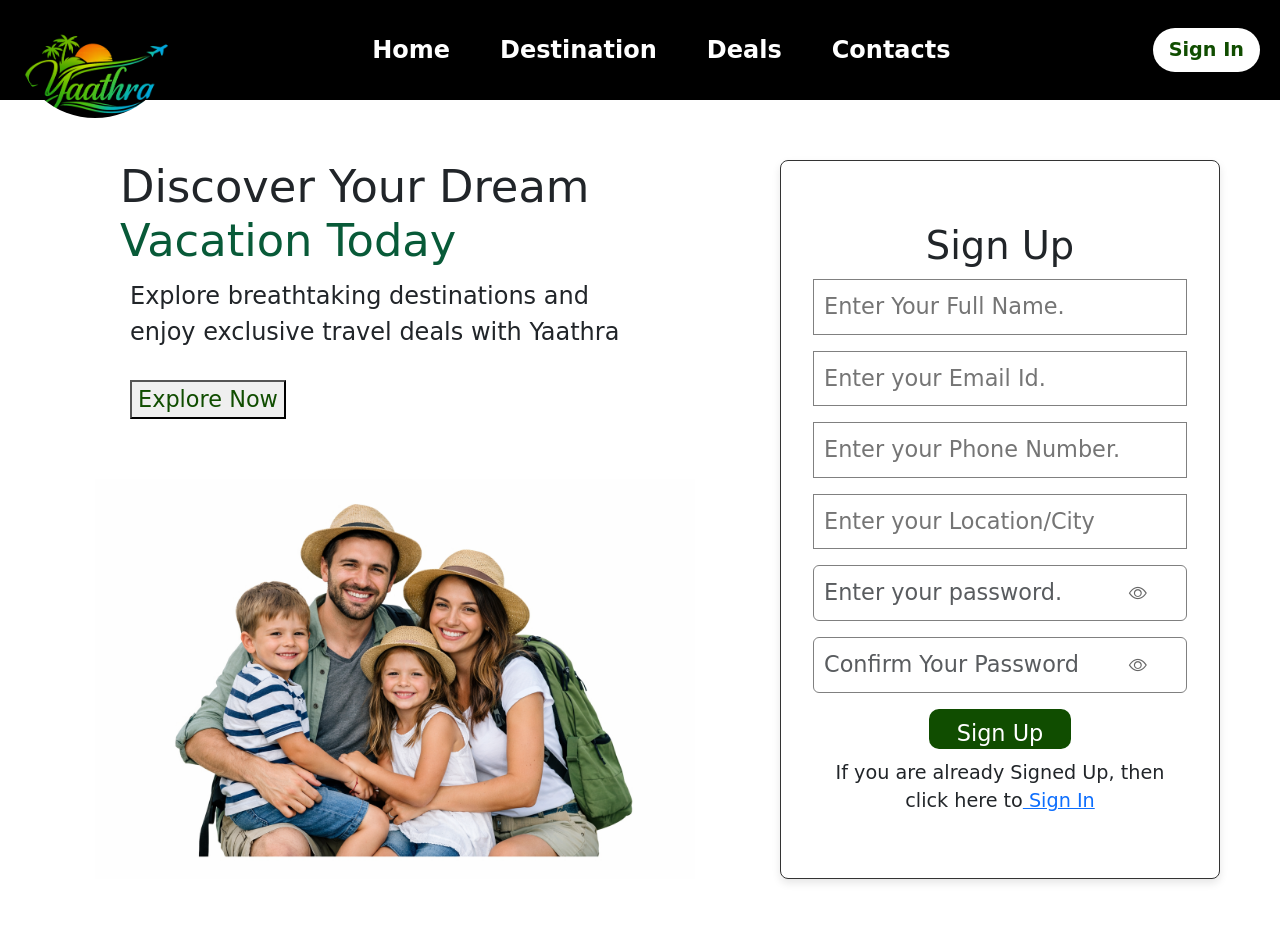
==== SignUp.html @ 64b27f9f "yaathra app updated with features Signup and sign in" ====
<!DOCTYPE html>
<html lang="en">

<head>
    <meta charset="UTF-8">
    <meta name="viewport" content="width=device-width, initial-scale=1.0">
    <title>Sign Up</title>
    <link href="https://cdn.jsdelivr.net/npm/bootstrap@5.3.8/dist/css/bootstrap.min.css" rel="stylesheet"
        integrity="sha384-sRIl4kxILFvY47J16cr9ZwB07vP4J8+LH7qKQnuqkuIAvNWLzeN8tE5YBujZqJLB" crossorigin="anonymous">
    <link rel="stylesheet" href="css/style.css">
    <link rel="stylesheet" href="css/signUp.css">
    <link rel="stylesheet" href="https://cdn.jsdelivr.net/npm/bootstrap-icons/font/bootstrap-icons.css">

</head>

<body>
    <!-- header -->
    <header>
        <div class="head">
            <img src="images/logo1.png" alt="Logo of yaathra">

            <!-- Hamburger icon -->
            <div class="hamburger">
                <span></span>
                <span></span>
                <span></span>
            </div>

            <div class="nav-links">
                <ul>
                    <li><a href="#home">Home</a></li>
                    <li><a href="#destination">Destination</a></li>
                    <li><a href="#deals">Deals</a></li>
                    <li><a href="#contacts">Contacts</a></li>
                </ul>

            </div>
            <button class="headerbutton" onclick="window.location.href='SignIn.html'">Sign In</button>

        </div>
    </header>

    <main>
        <div class="d-flex flex-row section-together">
            <div class="hero-signup" id="home">
                <div class="hero-signup-text">
                    <h1>Discover Your Dream <span style="color: rgb(8, 90, 56);">Vacation Today</span></h1>
                    <p>Explore breathtaking destinations and enjoy exclusive travel deals with Yaathra</p>
                    <button>Explore Now</button>
                </div>
                <div class="hero-signup-image">
                    <img src="images/travel-hero-image.png" alt="family photo travel">
                </div>
            </div>


            <div class="form-container d-flex flex-column justify-content-center gap-3">
                <form>
                    <div class="form container">
                        <h1>Sign Up</h1>
                        <div class="mb-3 d-flex flex-column">
                            <input type="text" id="nameId" placeholder="Enter Your Full Name.">
                            <span class="ErrorMessage" id="nameError"></span>
                        </div>

                        <div class="mb-3 d-flex flex-column">

                            <input type="email" id="emailId" placeholder="Enter your Email Id.">
                            <span class="ErrorMessage" id="emailError"></span>
                        </div>

                        <div class="mb-3 d-flex flex-column">

                            <input type="number" id="phoneId" placeholder="Enter your Phone Number." maxlength="10" minlength="10">
                            <span class="ErrorMessage" id="phoneError"></span>
                        </div>

                        <div class="mb-3 d-flex flex-column">

                            <input type="text" id="cityId" placeholder="Enter your Location/City">
                            <span class="ErrorMessage" id="cityError"></span>
                        </div>

                        <div class="mb-3 position-relative">
                            <input type="password" class="form-control" id="passwordId"
                                placeholder="Enter your password." style="padding-right: 40px;">
                            <!-- extra space for icon -->
                            <i class="bi bi-eye toggle-password" onclick="togglePassword('passwordId', this)"></i>
                            <span class="ErrorMessage" id="passwordError"></span>
                        </div>

                        <div class="mb-3 position-relative">
                            <input type="password" class="form-control" id="confirmPasswordId"
                                placeholder="Confirm Your Password" style="padding-right: 40px;">
                            <i class="bi bi-eye toggle-password"
                                onclick="togglePassword('confirmPasswordId', this)"></i>
                            <span class="ErrorMessage" id="confirmPasswordError"></span>
                        </div>


                        <button type="submit" class="btn btn-primary btn-header" id="btnSignUpId">Sign Up</button>
                        <p> If you are already Signed Up, then click here to<a href="SignIn.html"> Sign In</a></p>
                    </div>
                </form>

            </div>
    </main>

    </div>

    <script src="https://cdn.jsdelivr.net/npm/bootstrap@5.3.8/dist/js/bootstrap.bundle.min.js"
        integrity="sha384-FKyoEForCGlyvwx9Hj09JcYn3nv7wiPVlz7YYwJrWVcXK/BmnVDxM+D2scQbITxI"
        crossorigin="anonymous"></script>
    <script src="/js/SignUp.js"></script>
</body>

</html>
---- css/style.css ----
* {
    box-sizing: border-box;
}

body {
    padding-top: 150px;
    text-align: center;
    background-color: #ffffff;
}

body h1 {
    font-size: 2rem;
}

body h2 {
    font-size: 1.5rem;
}

body h3 {
    font-size: 30px;
    color: #2f5c2f;
}

body p {
    font-size: 1.2rem;
    margin: 10px;
}

/* Header */
.head {
    display: flex;
    justify-content: space-between;
    align-items: center;
    background-color: black;
    max-height: 100px;
    padding: 15px 10px;
    color: white;

    position: fixed;
    top: 0;
    left: 0;
    width: 100%;
    z-index: 1000;
}

.head img {
    padding-top: 50px;
    max-width: 150px;
    border-radius: 50%;
}

.head button {
    background-color: white;
    color: #104d00;
    border: none;
    padding: 8px 16px;
    border-radius: 30px;
    cursor: pointer;
    height: auto;
    font-size: 1.2rem;
}

.head button:hover {
    background-color: #6b8e6b;
    color: white;
}



/* Mobile nav hidden by default */
.nav-links {
    max-height: 0;
    overflow: hidden;
    opacity: 0;
    flex-direction: column;
    background: #6b8e6b;
    position: absolute;
    top: 60px;
    right: 20px;
    width: 200px;
    padding: 0 15px;
    border-radius: 8px;
    transition: max-height 0.4s ease, opacity 0.4s ease, padding 0.3s ease;
}

.nav-links.active {
    max-height: 300px;
    opacity: 1;
    padding: 15px;
}

.nav-links ul {
    list-style: none;
    margin: 0;
    padding: 0;
}

.nav-links li {
    padding: 10px 0;
    color: white;
    font-weight: bold;
}

.nav-links a {
    color: white;
    text-decoration: none;
    font-weight: bold;
    padding: 0 15px;
}

.nav-links a:hover {
    color: #f0f0f0;
    text-decoration: underline;
}

/* Hamburger */
.hamburger {
    display: flex;
    flex-direction: column;
    gap: 5px;
    cursor: pointer;
    z-index: 1000;
}

.hamburger span {
    height: 3px;
    width: 25px;
    background: white;
    border-radius: 2px;
    transition: all 0.3s ease;
}

.hamburger.active span:nth-child(1) {
    transform: rotate(45deg) translate(5px, 5px);
}

.hamburger.active span:nth-child(2) {
    opacity: 0;
}

.hamburger.active span:nth-child(3) {
    transform: rotate(-45deg) translate(6px, -6px);
}

/* Hero */
.hero {
    display: flex;
    flex-direction: column;
    /* mobile default */
    align-items: center;
    text-align: center;
    gap: 20px;
}

.hero-text {
    flex: 1;
}

.hero-image {
    flex: 1;
    
}

.hero img {
    width: 100%;
    height: auto;
    margin-top: 20px;
}


.hero-image-signup {
    flex: 1;
    display: none; /* Mobile view - Signup page- image section */
}


.hero button {
    background-color: #104d00;
    color: white;
    border: none;
    padding: 8px 16px;
    border-radius: 30px;
    cursor: pointer;
    height: 40px;
    font-size: 1rem;
}

.hero button:hover {
    background-color: #6b8e6b;
    color: white;
}

/* Deals */
.nav-options {
    display: flex;
    flex-direction: column;
    align-items: center;
    justify-content: center;
    background-color: #e6f8e2;
    border: 1px solid #7e9c76;
    margin: 0 80px 50px;
    border-radius: 5%;


    flex: 1 1 250px;
    max-width: 300px;
    min-width: 200px;
    height: auto;
    padding: 20px;


    text-align: center;
    text-decoration: none;
    color: inherit;
    cursor: pointer;
    transition: transform 0.2s ease, box-shadow 0.2s ease;
}

.nav-options:hover {
    transform: translateY(-5px);
    box-shadow: 0 4px 10px rgba(15, 240, 3, 0.2);
    border-color: rgb(13, 243, 93);
}

.nav-options img {
    width: 40px;
    margin-top: 5px;
}



.nav-options h3 {
    font-size: 1rem;
    ;
}

.nav-options p {
    font-size: .8rem;
}



.prof-head {
    border-radius: 50%;
}




.main-deals-nav {
    display: flex;
    flex-wrap: wrap;
    justify-content: center;
    gap: 20px;
}

.deals-heading {
    margin-bottom: 50px;
}

.deals-heading p {
    text-align: justify;
}

/* Vacation cards */

.vacation-card {
    display: flex;
    flex-direction: column;
    margin-right: 20px;


}


.vacation-nav {
    display: flex;
    flex-direction: column;
    margin: 40px auto 50px;
    border: 1px solid #7e9c76;
    max-width: 300px;
    padding: 20px;
    border-radius: 20px;

}

.vac-nav-options {
    background-color: #f5f5f5;
    border-radius: 8px;
    overflow: hidden;

}

.vac-nav-options p {
    font-size: 1.5rem;
}

.vac-nav-options img {
    width: 300px;
    height: 3 00px;
    border-radius: 20px 20px 0 0;
}

.place-price {
    display: flex;
    justify-content: space-between;
    padding: 10px 0;
    font-weight: bold;
    border-bottom: 1px solid #7e9c76;
}

.place-price p {
    font-size: 1.2rem;

}

.trip-day-btn {
    display: flex;
    justify-content: space-between;
    padding-top: 20px;
}

.trip-day-btn p {
    color: #104d00;
    font-size: 1rem;
}

.trip-day-btn button {
    background-color: rgb(8, 90, 56);
    color: white;
    border: none;
    padding: 8px 16px;
    border-radius: 20px;
    cursor: pointer;
    width: auto;
    height: 40px;
    font-size: 0.8rem;
}

.trip-day-btn button:hover {
    background-color: #6b8e6b;
    color: white;
}

/* Feedback */
.client-feedback {
    display: flex;
    flex-direction: column;
    border: 1px solid #7e9c76;
    border-radius: 20px;
    background-color: #e6f8e2;
    margin: 50px;
}

.client-feedback-text p {
    text-align: justify;
}

.feedback-1 {
    position: relative;
    background-color: #ffffff;
    border: 1px solid #2f5c2f;
    border-radius: 30px;
    padding: 20px;
    margin: 50px;
    text-align: justify;
}

.feedback-1-img {
    width: 12%;
    max-width: 50px;
    min-width: 40px;
    height: auto;
    border-radius: 50%;
    position: absolute;
    top: -10px;
    left: -10px;
}

.client p {
    font-size: 1.2rem;
    font-weight: bolder;
    color: #104d00;
}

/* Subscribe form */
.get-in-touch {
    display: flex;
    flex-direction: column;
    align-items: center;
    margin: 20px auto;
    border: 1px solid #2f5c2f;
    border-radius: 10px;
    padding: 20px;
    width: 90%;
    max-width: 500px;
    background-image: url("../images/form-bg-image.png");
    background-size: cover;
    background-position: center;
    background-repeat: repeat;
    position: relative;
}

.get-in-touch::before {
    content: "";
    position: absolute;
    inset: 0;
    background-color: rgba(255, 255, 255, 0.4);
    z-index: 0;
}

.get-in-touch * {
    position: relative;
    z-index: 1;
}

.get-in-touch h2 {
    text-align: center;
    margin-bottom: 20px;
}

.get-in-touch-fields {
    display: flex;
    flex-direction: column;
    gap: 15px;
    width: 100%;
}

.get-in-touch-fields input,
.get-in-touch-fields textarea {
    padding: 10px;
    border: 1px solid #7e9c76;
    border-radius: 5px;
    font-size: 1rem;
}

.get-in-touch-fields input:focus,
.get-in-touch-fields textarea:focus {
    outline: none;
    border-color: rgb(8, 90, 56);
    box-shadow: 0 0 5px rgba(8, 90, 56, 0.3);
}


.subscribe-btn {
    background-color: rgb(8, 90, 56);
    color: white;
    border: none;
    padding: 10px 20px;
    border-radius: 5px;
    cursor: pointer;
    font-size: 1rem;
    margin-top: 10px;
}

.subscribe-btn:hover {
    background-color: #2f5c2f;
}

/* Footer */
.footer-container {
    display: flex;
    flex-direction: column;
    align-items: center;
    text-align: center;
    padding: 10px;
    gap: 10px;
    border-top: 1px solid #6b8e6b;
    background: black;
    color: white;
}

.company-media img {

    padding-top: 20px;
    max-width: 100px;
    border-radius: 50%;

}

.company-media p {
    margin-top: 0px;
}

.more-options {
    display: flex;
    flex-direction: column;
    justify-content: center;
    text-align: center;
    padding: 20px;
    gap: 20px;
}

.more-options h3 {
    font-size: 1.5rem;
    font-weight: bold;
    margin-bottom: 2px;
}

.more-options ul {
    list-style: none;
    padding: 0;
    margin: 0;
}

.more-options ul li a {
    text-decoration: none;
    color: #9aeaab;
}

.more-options ul li a:hover {
    color: rgb(8, 90, 56);
}

.social-links img {
    margin: 0 10px;
    transition: transform 0.2s ease;
    border-radius: 0%;

}

.social-links img:hover {
    transform: scale(1.1);
}

.copyright-terms {
    border-top: 1px solid #6b8e6b;
    padding-top: 10px;
    display: flex;
    flex-direction: column;
    align-items: center;
    background-color: black;
    color: white;
}






/* Tab view: >768 */

@media (min-width:769px) and (max-width:1024px) {
    body {
        padding-top: 120px;
    }



    body h2 {
        font-size: 2.5rem;
    }

    body h3 {
        font-size: 1rem;
        color: #2f5c2f;
    }

    body p {
        font-size: 1.2rem;
        margin: 10px;
    }

    .hero-text p {
        font-size: 1.5rem;

    }

    .hamburger {
        display: none;

    }

    .nav-links {
        display: flex;
        position: static;
        background: none;
        width: auto;
        padding: 0;
        opacity: 1;
        max-height: none;
    }

    .nav-links ul {
        display: flex;
        gap: 20px;
    }

    .nav-links li {
        padding: 0;
        color: white;
        font-weight: bold;
        font-size: 1rem;
    }

    .hero {
        flex-direction: row;
        justify-content: space-between;
        margin-bottom: 50px;
    }

    .hero h1 {
        font-size: 3rem;
        font-weight: bolder;
    }

    .hero img {
        width: 100%;
        max-width: 800px;
        margin-top: 0;
    }

    .main-deals-nav {
        flex-direction: row;
        flex-wrap: wrap;
        justify-content: space-evenly;
        gap: 20px;



    }

    .nav-options {
       
        flex: 1 1 250px;
        max-width: 250px;
        height: auto;
        padding: 20px;
    }

    .nav-options img {
        width: 50px;
    }

    .nav-options h3 {
        font-size: 1.2rem;

    }

    .nav-options p {
        font-size: 1rem;
    }

    .vacation-card {
        flex-direction: row;
        justify-content: space-evenly;
        gap: 20px;
    }

    .vacation-nav {
        height: 400px;
        width: 400px;
    }

    .vac-nav-options img {
        height: 200px;
        width: 200px;
    }

    .client-feedback {
        display: flex;
        flex-direction: row;

        margin: 20px;
    }

    .client-feedback-text p {
        text-align: justify;
    }

    .feedback-1 {

        padding: 10px;
        margin: 20px;
        text-align: justify;
    }

    .feedback-1-img {
        width: 15%;
        max-width: 80px;
        height: auto;
        border-radius: 50%;
        position: absolute;
        top: -10px;
        left: -10px;
    }


    .client p {
        font-size: 1.2rem;
        font-weight: bolder;
        color: #104d00;
    }

    .more-options {
        flex-direction: row;
        justify-content: center;
        text-align: left;
        gap: 40px;
    }

    .company-media img {

        padding-top: 20px;
        max-width: 100px;
        border-radius: 50%;

    }

    .social-links img {
        border-radius: 0%;

    }

    .footer-container {
        flex-direction: row;
        justify-content: space-between;
        align-items: flex-start;
        padding: 0 40px;
    }


}

/* Desktop view: ≥1025px */
@media (min-width: 1025px) {
    body {
        padding-top: 120px;
        padding-left: 20px;
        padding-right: 20px;
    }

    body h2 {
        font-size: 3rem;

    }

    .head {
        padding-left: 20px;
        padding-right: 20px;

    }

    .head h2 {
        font-size: 3rem;
    }

    .hamburger {
        display: none;

    }

    .nav-links {
        display: flex;
        position: static;
        background: none;
        width: auto;
        padding: 0;
        opacity: 1;
        max-height: none;
    }

    .nav-links ul {
        display: flex;
        gap: 20px;
    }

    .nav-links li {
        padding: 0;
        color: white;
        font-weight: bold;
        font-size: 1.5rem;
    }

    .head button {
        font-weight: bolder;
    }

    .hero {
        flex-direction: row;
        justify-content: space-between;
        align-items: center;
        margin-bottom: 50px;
        gap: 40px;
    }

    .hero h1 {
        font-size: 5rem;
        font-weight: bolder;
    }

    .hero p {
        font-size: 2rem;
    }

    .hero img {
        width: 100%;
        max-width: 1000px;
        margin-top: 0;
    }



    .hero button {
        font-weight: bolder;
    }

    .deals-heading p {
        font-size: 1.5rem;
    }

    .main-deals-nav {
        flex-direction: row;
        flex-wrap: wrap;
        justify-content: space-evenly;
        gap: 20px;
    }

    .nav-options {
        flex: 1 1 300px;
        max-width: 300px;
        height: auto;
        padding: 20px;
    }

    .nav-options img {
        width: 60px;
        margin-bottom: 10px;
    }

    .nav-options h3 {
        font-size: 1.6rem;
    }

    .nav-options p {
        font-size: 1.2rem;
    }

    .vacation-card {
        flex-direction: row;
        flex-wrap: wrap;
        justify-content: center;
        gap: 20px;
    }

    .vacation-nav {
        flex: 1 1 300px;
        max-width: 500px;
        height: auto;
    }


    .trip-day-btn button {
        font-size: 1rem;
    }



    .vac-nav-options img {
        width: 100%;
        height: auto;
        border-radius: 20px 20px 0 0;
    }

    .client-feedback {
        flex-direction: row;
        justify-content: space-between;
        gap: 20px;
        margin: 20px;
    }

    .client-feedback-text h2 {
        font-size: 2rem;
    }

    .client-feedback-text p {
        font-size: 1.3rem;
        text-align: justify;
        padding: 50px;
        max-width: 1000px;
        flex: 1;
    }

    .feedback-1 {
        flex: 1;
        padding: 60px;
        margin: 30px;
        text-align: justify;
    }

    .feedback-1-img {
        width: 25%;
        max-width: 100px;
        height: auto;
        border-radius: 50%;
        position: absolute;
        top: -20px;
        left: -20px;
    }

    .social-links {
        margin-bottom: 10px;
    }

    .more-options {
        flex-direction: row;
        justify-content: space-evenly;
        text-align: left;
        gap: 100px;
    }

    .footer-container {
        flex-direction: row;
        justify-content: space-between;
        align-items: flex-start;
        padding: 0 40px;
    }

}
---- css/signUp.css ----
/* SIGNUP PAGE */

body {
    display: flex;
    justify-content: center;
    align-items: center;
    min-height: 100vh;
    margin: 0;
}
.btn-header {
  background-color: #104d00;
  color: white;
  border: none;
  padding: 0 16px;         
  border-radius: 30px;
  cursor: pointer;
  height: 40px;
  font-size: 1rem;
  text-align: center;
  line-height: 20px;       
}


.btn-header:hover {
    background-color: #6b8e6b;
    color: white;
}

.form-container {
    border: 1px solid #333;
    border-radius: 8px;
    padding: 20px;
    max-width: 400px;
    width: 100%;
    background-color: #fff;
    box-shadow: 0 4px 8px rgba(0, 0, 0, 0.1);
}


.form-container h1 {
    margin-top: 10px;
    margin-bottom: 10px;
}

.ErrorMessage {
    color: red;
}

.form-container input {
    width: 300px;
    height: auto;
    border: 1px solid grey;
    padding: 10px;
}

/* Hero */


.hero-section {
    display: none;
}

.hero-signup {
    display: flex;
    flex-direction: column;
    /* mobile default */
    align-items: center;
    text-align: center;
    gap: 20px;
    display: none;

}

.hero-signup-text {
    flex: 1;
}

.hero-signup-image {
    flex: 1;

}

.hero-signup img {
    width: 100%;
    height: auto;
    margin-top: 20px;
}


.hero-signup-image {
    flex: 1;
    display: none;
    /* Mobile view - Signup page- image section */
}


.hero button {
    background-color: #104d00;
    color: white;
    border: none;
    padding: 8px 16px;
    border-radius: 30px;
    cursor: pointer;
    height: 40px;
    font-size: 1rem;
}

.hero button:hover {
    background-color: #6b8e6b;
    color: white;
}

.toggle-password {
    position: absolute;
    right: 40px;
    /* inside the input, right end */
    top: 50%;
    transform: translateY(-50%);
    cursor: pointer;
    font-size: 18px;
    color: #666;
}


/* Tabltet View */

@media (min-width: 769px) and (max-width: 1024px) {
    body {
        flex-direction: row;
        justify-content: space-evenly;
        align-items: flex-start;
        padding: 40px;
    }

    .section-together {
        margin-top: 200px;
        display: flex;
        justify-content: space-between;
        gap: 20px;
    }

    .form-container {
        max-width: 400px;
        width: 50%;
    }

    .form-container h1 {
        font-size: 2rem;
    }

    .form-container input {
        width: 100%;
        font-size: 1rem;
    }

    .btn {
        font-size: 1.1rem;
        padding: 12px 24px;
        border-radius: 8px;
    }

    .hero-signup {
        display: flex;
        flex-direction: column;
        align-items: center;
        text-align: left;
        width: 50%;


    }

    .hero-signup-text h1 {
        font-size: 2.2rem;
    }

    .hero-signup-text p {
        font-size: 1.2rem;
    }

    .hero-signup-image {
        display: block;
    }

    .hero-signup img {
        width: 500px;
        height: auto;
    }

    .hero-signup button {
        color: #104d00;
        margin-left: 10px;
        margin-top: 20px;
        text-align: center;
        font-size: 1.2rem;


    }

    .hero button {
        font-size: 1.1rem;
        padding: 12px 24px;
        border-radius: 8px;
    }
}

@media (min-width: 1025px) {
    body {
        flex-direction: row;
        justify-content: center;
        align-items: flex-start;
        gap: 60px;
        padding: 60px;
    }

    .form-container {
        max-width: 600px;
        width: 40%;
    }

    .form-container h1 {
        font-size: 2.4rem;
    }

    .form-container input {
        width: 100%;
        font-size: 1.4rem;
    }

    .section-together {
        margin-top: 100px;
        display: flex;
        justify-content: space-between;
    }

    .btn {
        font-size: 1.4rem;
        padding: 14px 28px;
        border-radius: 10px;
    }

    .hero-signup {
        display: flex;
        flex-direction: column;
        align-items: center;
        text-align: left;
        width: 50%;
        gap: 40px;
    }

    .hero-signup-text h1 {
        font-size: 2.8rem;
    }

    .hero-signup-text p {
        font-size: 1.5rem;
    }

    .hero-signup-image {
        flex: 1;
        display: block;
    }

    .hero-signup img {
        width: 600px;
        height: auto;
    }
  .hero-signup button {
        color: #104d00;
        margin-left: 10px;
        margin-top: 20px;
        text-align: center;
        font-size: 1.4rem;


    }
}
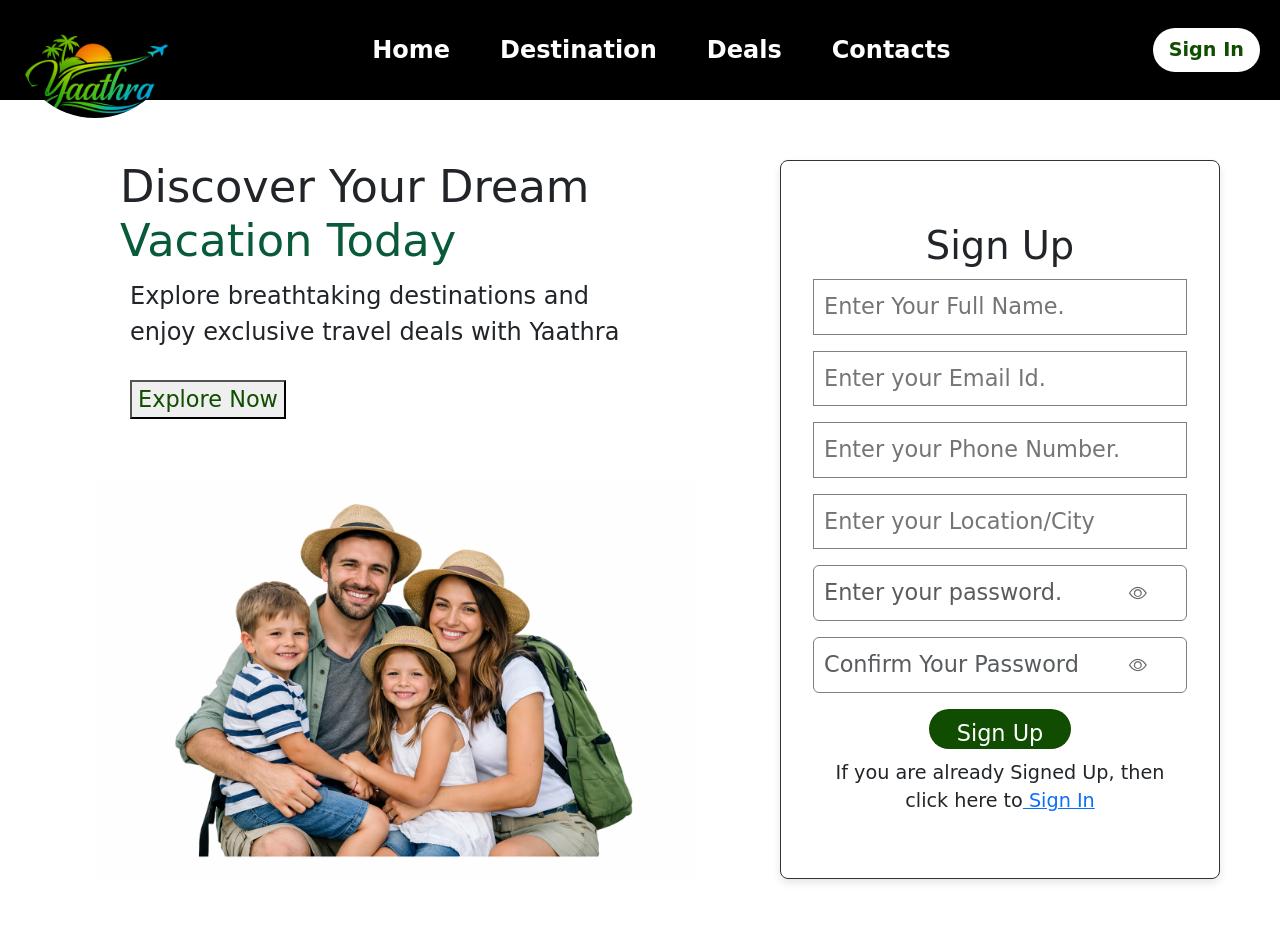
==== commit 9e5d876c: "updated signup.css and signup.html" ====
--- a/SignUp.html
+++ b/SignUp.html
@@ -86,20 +86,23 @@
                                 placeholder="Enter your password." style="padding-right: 40px;">
                             <!-- extra space for icon -->
                             <i class="bi bi-eye toggle-password" onclick="togglePassword('passwordId', this)"></i>
+                        </div>
                             <span class="ErrorMessage" id="passwordError"></span>
-                        </div>
+
 
                         <div class="mb-3 position-relative">
                             <input type="password" class="form-control" id="confirmPasswordId"
                                 placeholder="Confirm Your Password" style="padding-right: 40px;">
                             <i class="bi bi-eye toggle-password"
                                 onclick="togglePassword('confirmPasswordId', this)"></i>
+                        </div>
                             <span class="ErrorMessage" id="confirmPasswordError"></span>
-                        </div>
 
 
+                        <div>
                         <button type="submit" class="btn btn-primary btn-header" id="btnSignUpId">Sign Up</button>
                         <p> If you are already Signed Up, then click here to<a href="SignIn.html"> Sign In</a></p>
+                        </div>
                     </div>
                 </form>
 
@@ -111,7 +114,7 @@
     <script src="https://cdn.jsdelivr.net/npm/bootstrap@5.3.8/dist/js/bootstrap.bundle.min.js"
         integrity="sha384-FKyoEForCGlyvwx9Hj09JcYn3nv7wiPVlz7YYwJrWVcXK/BmnVDxM+D2scQbITxI"
         crossorigin="anonymous"></script>
-    <script src="/js/SignUp.js"></script>
+    <script src="js/signUp.js"></script>
 </body>
 
 </html>
--- a/css/signUp.css
+++ b/css/signUp.css
@@ -17,7 +17,8 @@
   height: 40px;
   font-size: 1rem;
   text-align: center;
-  line-height: 20px;       
+  line-height: 20px;      
+
 }
 
 
@@ -103,6 +104,7 @@
     cursor: pointer;
     height: 40px;
     font-size: 1rem;
+    
 }
 
 .hero button:hover {
@@ -156,7 +158,9 @@
     .btn {
         font-size: 1.1rem;
         padding: 12px 24px;
-        border-radius: 8px;
+        border-radius: 30px;
+        text-align: center;
+        vertical-align: middle;
     }
 
     .hero-signup {
@@ -200,6 +204,7 @@
         font-size: 1.1rem;
         padding: 12px 24px;
         border-radius: 8px;
+
     }
 }
 
@@ -235,7 +240,7 @@
     .btn {
         font-size: 1.4rem;
         padding: 14px 28px;
-        border-radius: 10px;
+        border-radius: 30px;
     }
 
     .hero-signup {
